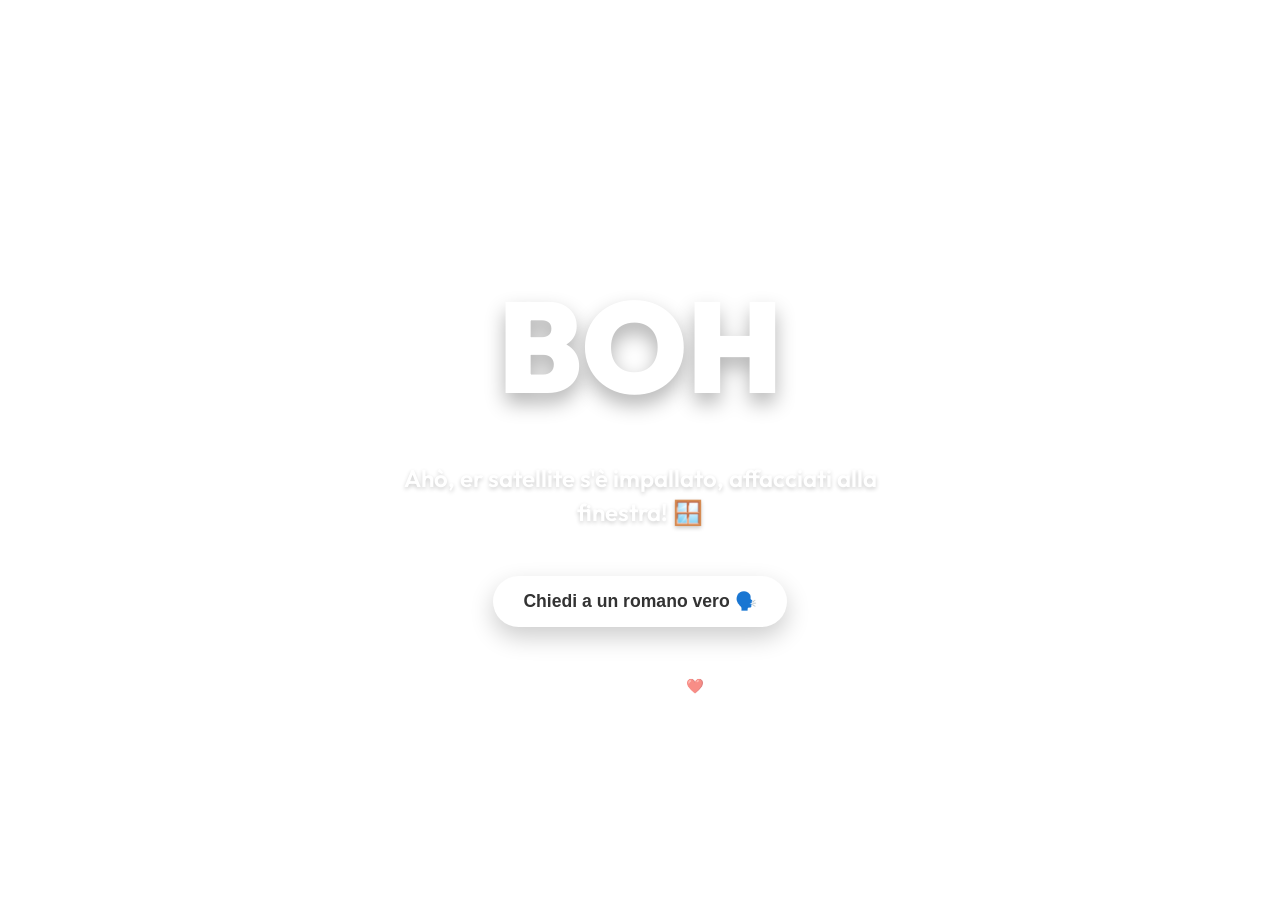
==== index.html @ f885cb79 "Add files via upload" ====
<!DOCTYPE html>
<html lang="it">
<head>
    <meta charset="UTF-8">
    <meta name="viewport" content="width=device-width, initial-scale=1.0">
    <title>Piove Oggi a Roma? ☔</title>
    <link rel="stylesheet" href="style.css">
    <!-- Google Font per una tipografia moderna e d'impatto -->
    <link rel="preconnect" href="https://fonts.googleapis.com">
    <link rel="preconnect" href="https://fonts.gstatic.com" crossorigin>
    <link href="https://fonts.googleapis.com/css2?family=Outfit:wght@400;600;900&display=swap" rel="stylesheet">
</head>
<body class="loading">
    <!-- Contenitore degli effetti atmosferici (pioggia o sole) -->
    <div id="weather-background"></div>

    <div class="container">
        <header>
            <h1>PIOVE OGGI A ROMA?</h1>
        </header>

        <main>
            <!-- Grande responso: SÌ / NO / CARICAMENTO -->
            <div id="answer-box">
                <span id="answer">...</span>
            </div>

            <!-- Il commento divertente in romanesco -->
            <div class="comment-container">
                <p id="comment">Sto a controllà er cielo, 'n attimo...</p>
            </div>

            <!-- Il pulsante interattivo -->
            <button id="btn-romano" class="btn">Chiedi a un romano vero 🗣️</button>
        </main>

        <footer>
            <p>Fatto co' er core da Roma ❤️ | <a href="https://github.com" target="_blank" rel="noopener">GitHub</a></p>
        </footer>
    </div>

    <script src="script.js"></script>
</body>
</html>
---- style.css ----
/* Stili Generali e Variabili */
:root {
    --bg-rain-start: #1e272c;
    --bg-rain-end: #0f1416;
    --bg-dry-start: #00c6ff;
    --bg-dry-end: #0072ff;
    --font-primary: 'Outfit', sans-serif;
}

* {
    box-sizing: border-box;
    margin: 0;
    padding: 0;
}

body {
    font-family: var(--font-primary);
    min-height: 100vh;
    display: flex;
    justify-content: center;
    align-items: center;
    color: #ffffff;
    overflow: hidden;
    transition: background 1s ease;
}

/* Temi basati sul meteo */
body.loading {
    background: linear-gradient(135deg, #2c3e50, #3498db);
}

body.theme-rain {
    background: linear-gradient(135deg, var(--bg-rain-start), var(--bg-rain-end));
}

body.theme-dry {
    background: linear-gradient(135deg, var(--bg-dry-start), var(--bg-dry-end));
}

/* Layout principale */
.container {
    text-align: center;
    z-index: 10;
    padding: 20px;
    max-width: 600px;
    width: 100%;
}

h1 {
    font-size: 1.5rem;
    letter-spacing: 2px;
    opacity: 0.8;
    margin-bottom: 20px;
    font-weight: 600;
}

/* Box della Risposta */
#answer-box {
    margin: 30px 0;
}

#answer {
    font-size: 8rem;
    font-weight: 900;
    text-shadow: 0px 10px 20px rgba(0,0,0,0.3);
    display: inline-block;
    animation: bounce 2s infinite alternate;
}

/* Commento Romanesco */
.comment-container {
    min-height: 80px;
    margin-bottom: 40px;
    display: flex;
    justify-content: center;
    align-items: center;
}

#comment {
    font-size: 1.5rem;
    line-height: 1.4;
    font-weight: 600;
    text-shadow: 0px 2px 4px rgba(0,0,0,0.2);
    animation: fadeIn 0.5s ease-out;
}

/* Pulsante Interattivo */
.btn {
    background: #ffffff;
    color: #333333;
    border: none;
    padding: 15px 30px;
    font-size: 1.1rem;
    font-weight: 700;
    border-radius: 50px;
    cursor: pointer;
    box-shadow: 0 10px 25px rgba(0,0,0,0.2);
    transition: all 0.3s ease;
}

.btn:hover {
    transform: translateY(-3px) scale(1.05);
    box-shadow: 0 15px 30px rgba(0,0,0,0.3);
}

.btn:active {
    transform: translateY(-1px) scale(0.98);
}

/* Footer */
footer {
    margin-top: 50px;
    font-size: 0.9rem;
    opacity: 0.6;
}

footer a {
    color: #ffffff;
    text-decoration: underline;
}

/* ANIMAZIONE PIOGGIA (CSS) */
.rain-drop {
    position: absolute;
    background: linear-gradient(transparent, #ffffff);
    width: 1px;
    height: 80px;
    opacity: 0.3;
    animation: fall linear infinite;
}

/* ANIMAZIONE SOLE (CSS) */
.sun-element {
    position: absolute;
    top: -100px;
    right: -100px;
    width: 300px;
    height: 300px;
    background: radial-gradient(circle, rgba(255,223,0,0.8) 0%, rgba(255,223,0,0) 70%);
    border-radius: 50%;
    animation: pulseSun 4s infinite ease-in-out;
    z-index: 1;
}

/* Keyframes */
@keyframes fall {
    0% { transform: translateY(-120vh); }
    100% { transform: translateY(120vh); }
}

@keyframes pulseSun {
    0%, 100% { transform: scale(1); opacity: 0.7; }
    50% { transform: scale(1.1); opacity: 0.9; }
}

@keyframes bounce {
    0% { transform: translateY(0); }
    100% { transform: translateY(-10px); }
}

@keyframes fadeIn {
    from { opacity: 0; transform: translateY(10px); }
    to { opacity: 1; transform: translateY(0); }
}
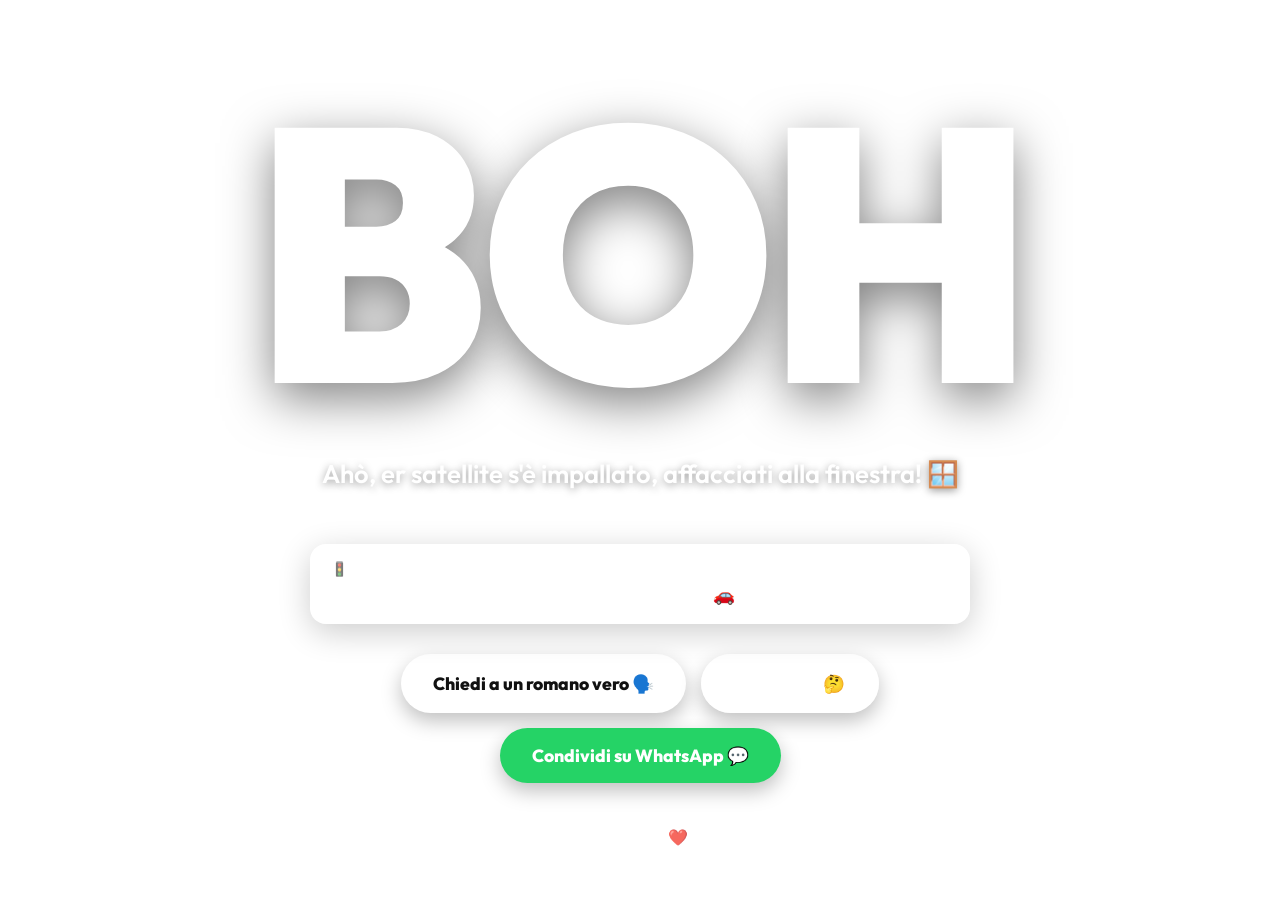
==== commit 7f28fdc3: "Aggiornati file da cartella dev" ====
--- a/index.html
+++ b/index.html
@@ -5,13 +5,11 @@
     <meta name="viewport" content="width=device-width, initial-scale=1.0">
     <title>Piove Oggi a Roma? ☔</title>
     <link rel="stylesheet" href="style.css">
-    <!-- Google Font per una tipografia moderna e d'impatto -->
     <link rel="preconnect" href="https://fonts.googleapis.com">
     <link rel="preconnect" href="https://fonts.gstatic.com" crossorigin>
     <link href="https://fonts.googleapis.com/css2?family=Outfit:wght@400;600;900&display=swap" rel="stylesheet">
 </head>
 <body class="loading">
-    <!-- Contenitore degli effetti atmosferici (pioggia o sole) -->
     <div id="weather-background"></div>
 
     <div class="container">
@@ -20,25 +18,50 @@
         </header>
 
         <main>
-            <!-- Grande responso: SÌ / NO / CARICAMENTO -->
             <div id="answer-box">
                 <span id="answer">...</span>
             </div>
 
-            <!-- Il commento divertente in romanesco -->
             <div class="comment-container">
                 <p id="comment">Sto a controllà er cielo, 'n attimo...</p>
             </div>
 
-            <!-- Il pulsante interattivo -->
-            <button id="btn-romano" class="btn">Chiedi a un romano vero 🗣️</button>
+            <div id="traffic-box" class="info-card">
+                <span class="info-label">🚦 STATO DER TRAFFICO:</span>
+                <p id="traffic-text">Sto a vede' se er Raccordo è bloccato...</p>
+            </div>
+
+            <div class="actions">
+                <button id="btn-romano" class="btn">Chiedi a un romano vero 🗣️</button>
+                <button id="btn-domani" class="btn btn-tertiary">E domani? 🤔</button>
+                <button id="btn-share" class="btn btn-secondary">Condividi su WhatsApp 💬</button>
+            </div>
         </main>
 
         <footer>
-            <p>Fatto co' er core da Roma ❤️ | <a href="https://github.com" target="_blank" rel="noopener">GitHub</a></p>
+            <p>Fatto co' er core da Roma ❤️ |
+                <a href="https://github.com/ricciarello" target="_blank" rel="noopener" class="github-link">
+                    <svg height="20" width="20" viewBox="0 0 16 16" fill="currentColor" aria-label="GitHub">
+                        <path d="M8 0C3.58 0 0 3.58 0 8c0 3.54 2.29 6.53 5.47 7.59.4.07.55-.17.55-.38 0-.19-.01-.82-.01-1.49-2.01.37-2.53-.49-2.69-.94-.09-.23-.48-.94-.82-1.13-.28-.15-.68-.52-.01-.53.63-.01 1.08.58 1.23.82.72 1.21 1.87.87 2.33.66.07-.52.28-.87.51-1.07-1.78-.2-3.64-.89-3.64-3.95 0-.87.31-1.59.82-2.15-.08-.2-.36-1.02.08-2.12 0 0 .67-.21 2.2.82.64-.18 1.32-.27 2-.27.68 0 1.36.09 2 .27 1.53-1.04 2.2-.82 2.2-.82.44 1.1.16 1.92.08 2.12.51.56.82 1.27.82 2.15 0 3.07-1.87 3.75-3.65 3.95.29.25.54.73.54 1.48 0 1.07-.01 1.93-.01 2.2 0 .21.15.46.55.38A8.013 8.013 0 0016 8c0-4.42-3.58-8-8-8z"/>
+                    </svg>
+                    <span>ricciarello</span>
+                </a>
+            </p>
         </footer>
+    </div>
+
+    <!-- Modal domani -->
+    <div id="tomorrow-modal" class="modal">
+        <div class="modal-content">
+            <span class="close-modal">&times;</span>
+            <span class="modal-title">E DOMANI?</span>
+            <div id="tomorrow-answer-box">
+                <span id="tomorrow-answer">...</span>
+            </div>
+            <p id="tomorrow-comment">Sto a legge le carte dei tarocchi...</p>
+        </div>
     </div>
 
     <script src="script.js"></script>
 </body>
-</html>+</html>
--- a/style.css
+++ b/style.css
@@ -1,4 +1,3 @@
-/* Stili Generali e Variabili */
 :root {
     --bg-rain-start: #1e272c;
     --bg-rain-end: #0f1416;
@@ -20,11 +19,12 @@
     justify-content: center;
     align-items: center;
     color: #ffffff;
-    overflow: hidden;
+    overflow-x: hidden;
+    overflow-y: auto;
     transition: background 1s ease;
-}
-
-/* Temi basati sul meteo */
+    position: relative;
+}
+
 body.loading {
     background: linear-gradient(135deg, #2c3e50, #3498db);
 }
@@ -37,128 +37,299 @@
     background: linear-gradient(135deg, var(--bg-dry-start), var(--bg-dry-end));
 }
 
-/* Layout principale */
+#weather-background {
+    position: fixed;
+    top: 0;
+    left: 0;
+    width: 100%;
+    height: 100%;
+    overflow: hidden;
+    z-index: 1;
+    pointer-events: none;
+}
+
 .container {
     text-align: center;
     z-index: 10;
-    padding: 20px;
-    max-width: 600px;
+    padding: 30px 20px;
+    max-width: 700px;
     width: 100%;
+    display: flex;
+    flex-direction: column;
+    justify-content: space-between;
+    min-height: 90vh;
 }
 
 h1 {
-    font-size: 1.5rem;
-    letter-spacing: 2px;
-    opacity: 0.8;
-    margin-bottom: 20px;
+    font-size: 1.3rem;
+    letter-spacing: 4px;
+    opacity: 0.7;
+    margin-bottom: 10px;
     font-weight: 600;
 }
 
-/* Box della Risposta */
+/* RISPOSTA GIGANTE */
 #answer-box {
-    margin: 30px 0;
+    margin: 10px 0;
+    display: flex;
+    justify-content: center;
+    align-items: center;
 }
 
 #answer {
-    font-size: 8rem;
+    font-size: clamp(10rem, 28vw, 28rem);
     font-weight: 900;
-    text-shadow: 0px 10px 20px rgba(0,0,0,0.3);
+    line-height: 0.85;
+    letter-spacing: -8px;
+    text-shadow: 0px 15px 50px rgba(0,0,0,0.5);
     display: inline-block;
-    animation: bounce 2s infinite alternate;
-}
-
-/* Commento Romanesco */
+    animation: pulseText 3s infinite alternate ease-in-out;
+}
+
+/* Commento */
 .comment-container {
-    min-height: 80px;
-    margin-bottom: 40px;
+    min-height: 100px;
+    margin: 20px 0;
     display: flex;
     justify-content: center;
     align-items: center;
 }
 
 #comment {
-    font-size: 1.5rem;
+    font-size: 1.6rem;
     line-height: 1.4;
     font-weight: 600;
-    text-shadow: 0px 2px 4px rgba(0,0,0,0.2);
-    animation: fadeIn 0.5s ease-out;
-}
-
-/* Pulsante Interattivo */
+    text-shadow: 0px 2px 8px rgba(0,0,0,0.4);
+}
+
+/* Card Traffico */
+.info-card {
+    background: rgba(255,255,255,0.08);
+    backdrop-filter: blur(10px);
+    border: 1px solid rgba(255,255,255,0.15);
+    padding: 15px 20px;
+    border-radius: 16px;
+    margin-bottom: 30px;
+    box-shadow: 0 8px 32px rgba(0,0,0,0.2);
+    text-align: left;
+    animation: fadeIn 0.8s ease-out;
+}
+
+.info-label {
+    font-size: 0.85rem;
+    font-weight: 900;
+    letter-spacing: 1.5px;
+    opacity: 0.7;
+    display: block;
+    margin-bottom: 5px;
+}
+
+#traffic-text {
+    font-size: 1.1rem;
+    font-weight: 500;
+    line-height: 1.4;
+}
+
+/* Pulsanti */
+.actions {
+    display: flex;
+    flex-wrap: wrap;
+    gap: 15px;
+    justify-content: center;
+    margin-bottom: 20px;
+}
+
 .btn {
     background: #ffffff;
-    color: #333333;
+    color: #111111;
     border: none;
-    padding: 15px 30px;
+    padding: 16px 32px;
     font-size: 1.1rem;
-    font-weight: 700;
+    font-weight: 800;
     border-radius: 50px;
     cursor: pointer;
-    box-shadow: 0 10px 25px rgba(0,0,0,0.2);
-    transition: all 0.3s ease;
+    box-shadow: 0 8px 20px rgba(0,0,0,0.25);
+    transition: all 0.3s cubic-bezier(0.175, 0.885, 0.32, 1.275);
+    font-family: var(--font-primary);
 }
 
 .btn:hover {
-    transform: translateY(-3px) scale(1.05);
-    box-shadow: 0 15px 30px rgba(0,0,0,0.3);
+    transform: translateY(-4px) scale(1.04);
+    box-shadow: 0 12px 25px rgba(0,0,0,0.35);
 }
 
 .btn:active {
     transform: translateY(-1px) scale(0.98);
 }
 
+.btn-secondary {
+    background: #25D366;
+    color: #ffffff;
+}
+
+.btn-secondary:hover {
+    background: #20ba56;
+}
+
+.btn-tertiary {
+    background: rgba(255,255,255,0.2);
+    color: #ffffff;
+    border: 2px solid rgba(255,255,255,0.5);
+}
+
+.btn-tertiary:hover {
+    background: rgba(255,255,255,0.35);
+}
+
 /* Footer */
 footer {
-    margin-top: 50px;
-    font-size: 0.9rem;
+    font-size: 1rem;
+    opacity: 0.8;
+    margin-top: 20px;
+}
+
+.github-link {
+    color: #ffffff;
+    text-decoration: none;
+    display: inline-flex;
+    align-items: center;
+    gap: 6px;
+    font-weight: 600;
+    transition: all 0.2s ease;
+    border-bottom: 1px dashed rgba(255,255,255,0.4);
+    padding-bottom: 2px;
+}
+
+.github-link:hover {
+    color: #ffd700;
+    border-bottom-color: #ffd700;
+    transform: scale(1.05);
+}
+
+.github-link:hover svg {
+    transform: rotate(360deg);
+    transition: transform 0.6s ease;
+}
+
+/* MODAL DOMANI */
+.modal {
+    display: none;
+    position: fixed;
+    z-index: 100;
+    left: 0;
+    top: 0;
+    width: 100%;
+    height: 100%;
+    background: rgba(0,0,0,0.7);
+    backdrop-filter: blur(6px);
+    justify-content: center;
+    align-items: center;
+    animation: fadeIn 0.3s ease;
+}
+
+.modal.open {
+    display: flex;
+}
+
+.modal-content {
+    background: rgba(20,20,30,0.95);
+    border: 1px solid rgba(255,255,255,0.15);
+    border-radius: 24px;
+    padding: 40px 50px;
+    text-align: center;
+    width: fit-content;
+    max-width: 90vw;
+    position: relative;
+    animation: slideUp 0.4s cubic-bezier(0.175, 0.885, 0.32, 1.275);
+    box-shadow: 0 30px 80px rgba(0,0,0,0.5);
+}
+
+.modal-title {
+    display: block;
+    font-size: 1rem;
+    letter-spacing: 4px;
     opacity: 0.6;
-}
-
-footer a {
-    color: #ffffff;
-    text-decoration: underline;
-}
-
-/* ANIMAZIONE PIOGGIA (CSS) */
+    font-weight: 700;
+    margin-bottom: 10px;
+}
+
+#tomorrow-answer-box {
+    margin: 10px 0 20px;
+}
+
+#tomorrow-answer {
+    font-size: clamp(4rem, 15vw, 10rem);
+    font-weight: 900;
+    line-height: 1;
+    letter-spacing: -4px;
+    text-shadow: 0 10px 30px rgba(0,0,0,0.4);
+    white-space: nowrap;
+}
+
+#tomorrow-comment {
+    font-size: 1.1rem;
+    font-weight: 600;
+    opacity: 0.85;
+    line-height: 1.5;
+}
+
+.close-modal {
+    position: absolute;
+    top: 15px;
+    right: 20px;
+    font-size: 1.8rem;
+    cursor: pointer;
+    opacity: 0.5;
+    transition: opacity 0.2s;
+    line-height: 1;
+}
+
+.close-modal:hover {
+    opacity: 1;
+}
+
+/* Animazioni sfondo */
 .rain-drop {
     position: absolute;
     background: linear-gradient(transparent, #ffffff);
     width: 1px;
-    height: 80px;
-    opacity: 0.3;
+    height: 100px;
+    opacity: 0.25;
     animation: fall linear infinite;
 }
 
-/* ANIMAZIONE SOLE (CSS) */
 .sun-element {
     position: absolute;
-    top: -100px;
-    right: -100px;
-    width: 300px;
-    height: 300px;
-    background: radial-gradient(circle, rgba(255,223,0,0.8) 0%, rgba(255,223,0,0) 70%);
+    top: -150px;
+    right: -150px;
+    width: 400px;
+    height: 400px;
+    background: radial-gradient(circle, rgba(255,223,0,0.6) 0%, rgba(255,223,0,0) 70%);
     border-radius: 50%;
-    animation: pulseSun 4s infinite ease-in-out;
-    z-index: 1;
-}
-
-/* Keyframes */
+    animation: pulseSun 6s infinite ease-in-out;
+}
+
 @keyframes fall {
     0% { transform: translateY(-120vh); }
     100% { transform: translateY(120vh); }
 }
 
 @keyframes pulseSun {
-    0%, 100% { transform: scale(1); opacity: 0.7; }
-    50% { transform: scale(1.1); opacity: 0.9; }
-}
-
-@keyframes bounce {
-    0% { transform: translateY(0); }
-    100% { transform: translateY(-10px); }
+    0%, 100% { transform: scale(1); opacity: 0.5; }
+    50% { transform: scale(1.2); opacity: 0.8; }
+}
+
+@keyframes pulseText {
+    0% { transform: scale(1); }
+    100% { transform: scale(1.03); }
 }
 
 @keyframes fadeIn {
-    from { opacity: 0; transform: translateY(10px); }
+    from { opacity: 0; transform: translateY(15px); }
     to { opacity: 1; transform: translateY(0); }
-}+}
+
+@keyframes slideUp {
+    from { opacity: 0; transform: translateY(40px) scale(0.95); }
+    to { opacity: 1; transform: translateY(0) scale(1); }
+}
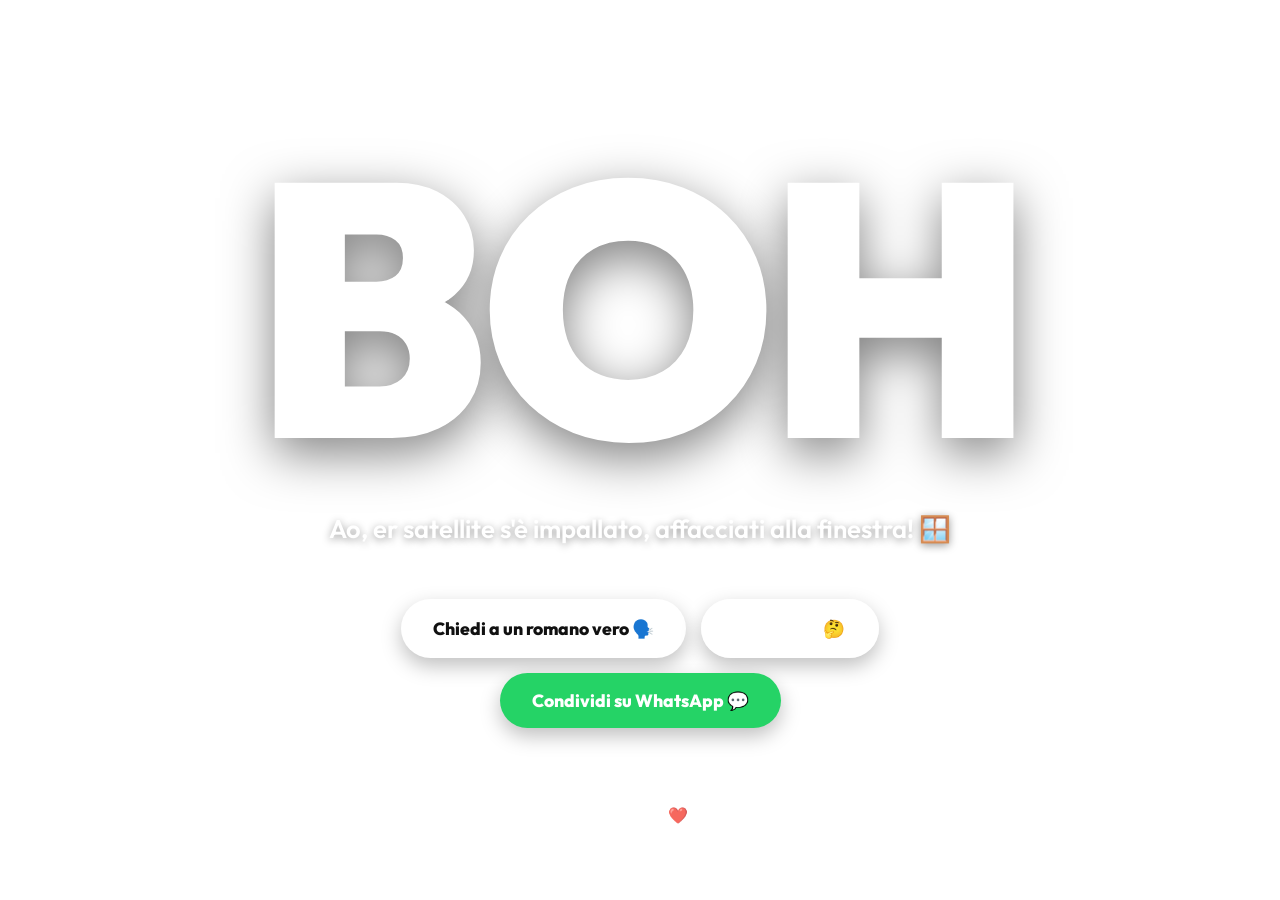
==== commit f1b4de3b: "Fix traffico: aggiornati index e script" ====
--- a/index.html
+++ b/index.html
@@ -24,11 +24,6 @@
 
             <div class="comment-container">
                 <p id="comment">Sto a controllà er cielo, 'n attimo...</p>
-            </div>
-
-            <div id="traffic-box" class="info-card">
-                <span class="info-label">🚦 STATO DER TRAFFICO:</span>
-                <p id="traffic-text">Sto a vede' se er Raccordo è bloccato...</p>
             </div>
 
             <div class="actions">
